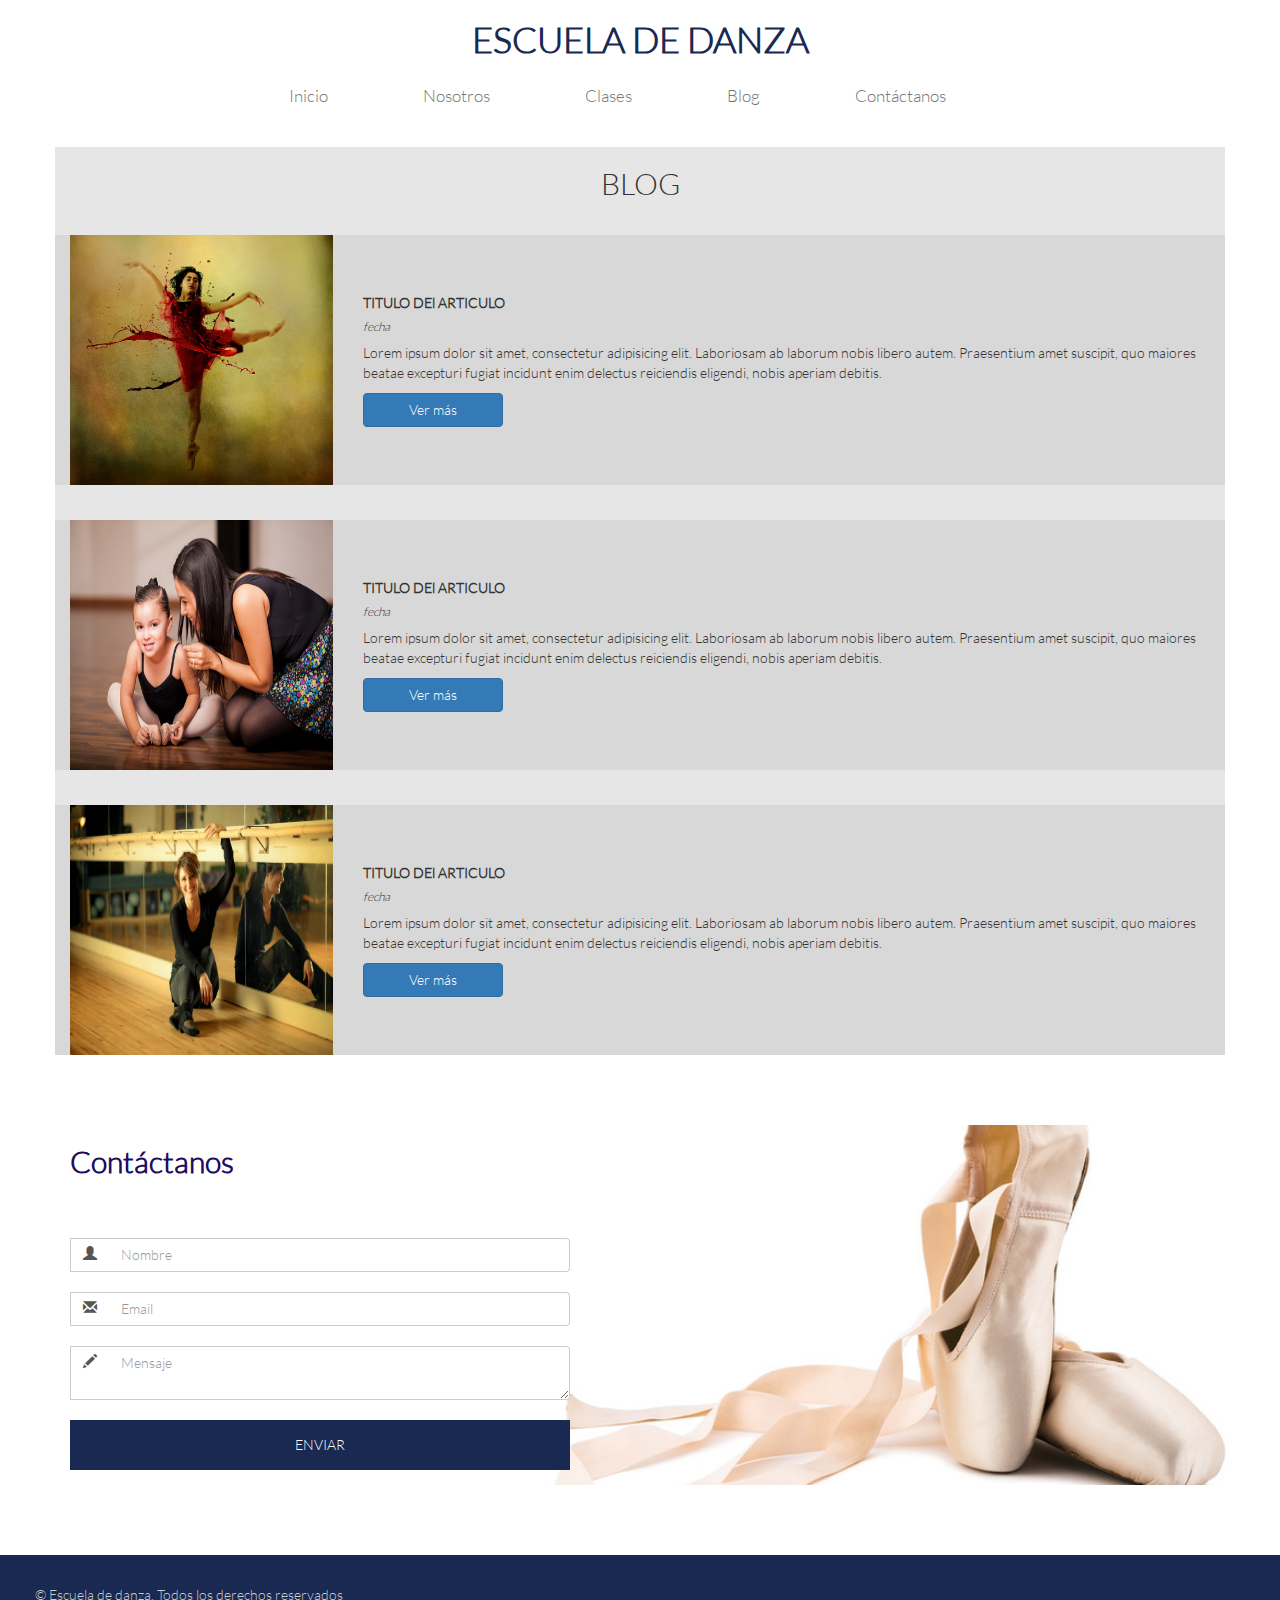
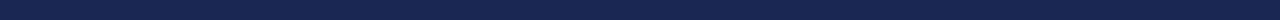
==== blog.html @ dc101c0e "arreglado el formulario" ====
<!DOCTYPE html>
<html>
<head>
    <meta name="viewport" content="width=device-width, initial-scale=1, maximum-scale=1, user-scalable=no">
	<meta charset="UTF-8">
	<title>Escuela de Danza</title>
	<link rel='stylesheet' type='text/css' href='http://fonts.googleapis.com/css?family=Montserrat:400,700'>
	
	<link rel="stylesheet" type="text/css" href="bootstrap/css/bootstrap.css">
	<script src="bootstrap/js/jquery.min.js"></script>
    <script src="bootstrap/js/bootstrap.js"></script>
    
	<link rel="stylesheet" type="text/css" href="css/utilities.css">
	<link rel="stylesheet" type="text/css" href="css/common.css">
	<link rel="stylesheet" type="text/css" href="css/main.css">
	 
</head>

<body>
  <!---------------------- HEADER ---------------------------->
    <header>
        <div class="container">
           
            <h1 class="text-blue text-center"><strong>ESCUELA DE DANZA</strong></h1>
            <nav class="navbar" role="navigation">
              <div class="navbar-header">
                <button type="button" class="navbar-toggle" data-toggle="collapse"
                        data-target=".navbar-ex1-collapse">
                  <span class="sr-only">Desplegar navegación</span>
                  <span class="icon-bar"></span>
                  <span class="icon-bar"></span>
                  <span class="icon-bar"></span>
                  <span class="icon-bar"></span>
                </button>
    
              </div>
              <div class="collapse navbar-collapse navbar-ex1-collapse">
                <ul class="nav navbar-nav">
                    <li><a href="index.html" class="text-gray">Inicio</a></li>
                    <li><a href="nosotros.html" class="text-gray">Nosotros</a></li>
                    <li><a href="clases.html" class="text-gray">Clases</a></li>
                    <li><a href="blog.html" class="text-gray">Blog</a></li>
                    <li><a href="#contactanos" class="text-gray">Contáctanos</a></li>
                </ul>
       </div>

            </nav>
   
         </div>   
    </header>

	<div class="container contenido">
		<b><center><h2>BLOG</h2></center></b>
		<div class="row fila-blog">
			<div class="col-md-3 col-xs-12 imagen">
			<img src="img/blog1.jpg" class="img-responsive" width="300" height="300">
			</div>
			<div class="col-md-9 col-xs-12 col-texto">
			<h5><b>TITULO DEl ARTICULO</b></h5> 
			<h6><i>fecha</i></h6>
			<p>Lorem ipsum dolor sit amet, consectetur adipisicing elit. Laboriosam ab laborum nobis libero autem. Praesentium amet suscipit, quo maiores beatae excepturi fugiat incidunt enim delectus reiciendis eligendi, nobis aperiam debitis.</p>
			<button type="button" class="btn btn-primary btn-ver">Ver más</button>
			</div>
		</div>
		<div class="row fila-blog">
			<div class="col-md-3 col-xs-12 imagen">
			<img src="img/profesor_5.jpg" class="img-responsive" width="300" height="300">
			</div>
			<div class="col-md-9 col-xs-12  col-texto">
			<h5><b>TITULO DEl ARTICULO</b></h5> 
			<h6><i>fecha</i></h6>
			<p>Lorem ipsum dolor sit amet, consectetur adipisicing elit. Laboriosam ab laborum nobis libero autem. Praesentium amet suscipit, quo maiores beatae excepturi fugiat incidunt enim delectus reiciendis eligendi, nobis aperiam debitis.</p>
			<button type="button" class="btn btn-primary btn-ver">Ver más</button>
			</div>
		</div>
		<div class="row fila-blog">
			<div class="col-md-3 col-xs-12 imagen">
			<img src="img/instructor_1.jpg" class="img-responsive" width="300" height="300">
			</div>
			<div class="col-md-9 col-xs-12 col-texto">
			<h5><b>TITULO DEl ARTICULO</b></h5> 
			<h6><i>fecha</i></h6>
			<p>Lorem ipsum dolor sit amet, consectetur adipisicing elit. Laboriosam ab laborum nobis libero autem. Praesentium amet suscipit, quo maiores beatae excepturi fugiat incidunt enim delectus reiciendis eligendi, nobis aperiam debitis.</p>
			<button type="button" class="btn btn-primary btn-ver">Ver más</button>
			</div>
		</div>
	</div>

<section id="contacto"> 
<div class="container dadmyform">
<h2 class="title-myform">Contáctanos</h2>
<div class="form-group myform"> 
  <div class="row">
    <div class="col-md-12 col-xs-12">
  	<div class="input-group">
  	<span class="input-group-addon"><i class="glyphicon glyphicon-user"></i></span>
  	<input  name="first_name" placeholder="Nombre" class="form-control"  type="text">
  	
  </div>
  	<div class="input-group">
  	<span class="input-group-addon"><i class="glyphicon glyphicon-envelope"></i></span>
  	<input  name="first_name" placeholder="Email" class="form-control"  type="text">
  
  </div>

    <div class="input-group">
        <span class="input-group-addon"><i class="glyphicon glyphicon-pencil"></i></span>
        	<textarea class="form-control mensaje" name="comment" placeholder="Mensaje"></textarea>
  </div>
  <div>
  	<button class="input-group btn-responsive boton col-md-12 ">ENVIAR</button>
  </div>
</div>
</div>
</div>
 </div>
</div>
  </section>
<footer>
       <div class="container-fluid">
           <div class="margen-pie">
              <p class="text-gris"> &copy; Escuela de danza. Todos los derechos reservados</p>
           </div>
       </div>        
    </footer>

  

</body>
</html>
---- css/utilities.css ----
/*Global*/
*{
	font-family: "Latolight";
}

@font-face{
	font-family: LatoHeavy;
	src: url(../fonts/LatoHeavy.ttf);
}
@font-face{
	font-family:Latolight ;
	src: url(../fonts/Latolight.ttf);
}
@font-face{
	font-family: DolceVita;
	src: url(../fonts/DolceVita.ttf);
}
@font-face{
	font-family: Neoteric-Bold;
	src: url(../fonts/Neoteric-Bold.ttf);
}

/* Shortcuts */

.pd-0{
	padding: 0;
}
.pt-5{
	padding-top: 5%;
}
.pb-5{
	padding-bottom: 5%;
}
.mg-0{
	margin: 0;
}
.w-100{
	width: 100%;
}
.lh{
	line-height: 1.5;
}
.text-center{
	text-align: center;
}
.text-left{
	text-align: left;
}
.text-white{
	color: white;
}
.text-gray{
	color: rgb(83, 88, 95);
}
.text-gris{
    color: #ccc;
}
.text-blue{
 color: #192951;
}
.a-none-decoration{
	text-decoration: none;
}
.bg-gray{
	background-color: rgb(244, 244, 244);
}
.bg-img-block{
	background-size: cover;
	background-repeat: no-repeat;
	background-position: center;
}
---- css/common.css ----
/* Inserta tu codigo que es común para todas las páginas aqui */
*{
    
}
header nav{
    text-align: center;
    
}
header nav ul{
    list-style-type: none;
    
}

header nav ul li{
    display: inline;
    margin-left: 10px;
    margin-right: 55px;
}

header nav ul li a{
    padding: 10px;
    font-size: 1.2em;
}

header nav a:hover{
    text-decoration: none;
    
}



footer{
    background: #192951;
}

footer .margen-pie{
    margin: 30px 0 15px 20px;
}
.navbar .navbar-nav {
    display: inline-block;
    float: none;
}
.navbar .navbar-collapse {
    text-align: center;
}

.myform{
    
    width: 500px;
    margin-top: 40px;
}
.myform .input-group{
    
    margin-top: 20px;
}
#contacto
{
    background: url(../img/shoes_1.jpg) right no-repeat;
    background-size: 60%;
    background-position:95%;
}
.dadmyform{
    margin-top: 70px;
    margin-bottom: 70px;
    
}
.boton{
    background-color: #192951;
    border: 1px solid #192951;
    color:white;
    height: 50px
}
.title-myform{
   color:#210B61;
   font-weight: bold;
}
span .input-group-addon{
    border: none;
}
---- css/main.css ----
/* Inserta tu codigo aqui */

*{
    margin: 0;
}

.banner{
    background: url(../img/dance_1.jpg) no-repeat;
    height: auto;
    background-size: cover;
    
}

.banner .margen-banner{
    margin-top: 14%;
    margin-bottom: 21%;
    
    
}
.banner .studio{
    font-size: 5em;
    margin-bottom: 10px;
}

.banner .juliart{
    font-size:14px ;
    
    width: 56%;
}

.banner button{
    background: #0e111f;
    margin-top: 15px;
    padding: 10px 34px;
    border: none;
    font-size: 1.1em;
    border-radius: 3px;
}

.resena{
    background: url(../img/textura_2.jpg);
    text-align: center;
    height: auto;
}

/*Esta clase comparten tanto resena y frase*/
.margenes{
    margin: 100px;
}
.resena p{
    font-size: 1.8em;
    
}

.resena img{
    width: 12%;
    margin-top: -20px;
}

.resena button{
    background: #192951;
    margin-top: 0px;
    padding: 2% 10.3%;
    border: none;
    font-size: 1.2em;
    border-radius: 5px;
}

.dobleimagen{

    background: url(../img/instructor_4.jpg)  no-repeat , 
                url(../img/profesor_9.jpg)  no-repeat;
    background-position: top left, top right;
    
    background-size: 51%, 50%;
    text-align: center;
    border: 1px solid #000;
}

.dobleimagen button{
    background: #192951;
    margin-top: 22.2%;
    padding:2.2% 15.2%;
    border: none;
    font-size: 1.5em;
    border-radius: 3px 3px 0  0;
    
}

.dobleimagen button a{
    text-decoration: none;
    
}

.dobleimagen button a:hover{
    color: #fff;
    
}

.frase{
    background: url(../img/textura_2.jpg);
    text-align: center;
    font-size: 3em;
    height: auto;
}

.contenido_mapa{
    background: #192951;
    
}

.contenido_mapa .texto{
    margin-left: 7%;
}
.margen-contenido-mapa{
    margin-top: 6%;
    
}
.contenido_mapa .map{
    text-align: center;
    margin-bottom: 8%;
}
.imagen img{
    background-size: contain;
    height: 250px;
    background-color: #A4A4A4;
}
.fila-blog{
     background-color:#D8D8D8;
    margin-top: 35px;
}
.btn-ver{
    width: 140px;
}
.contenido{
    background-color: #E6E6E6;
   
}
.col-texto{
    margin-top: 50px;
}
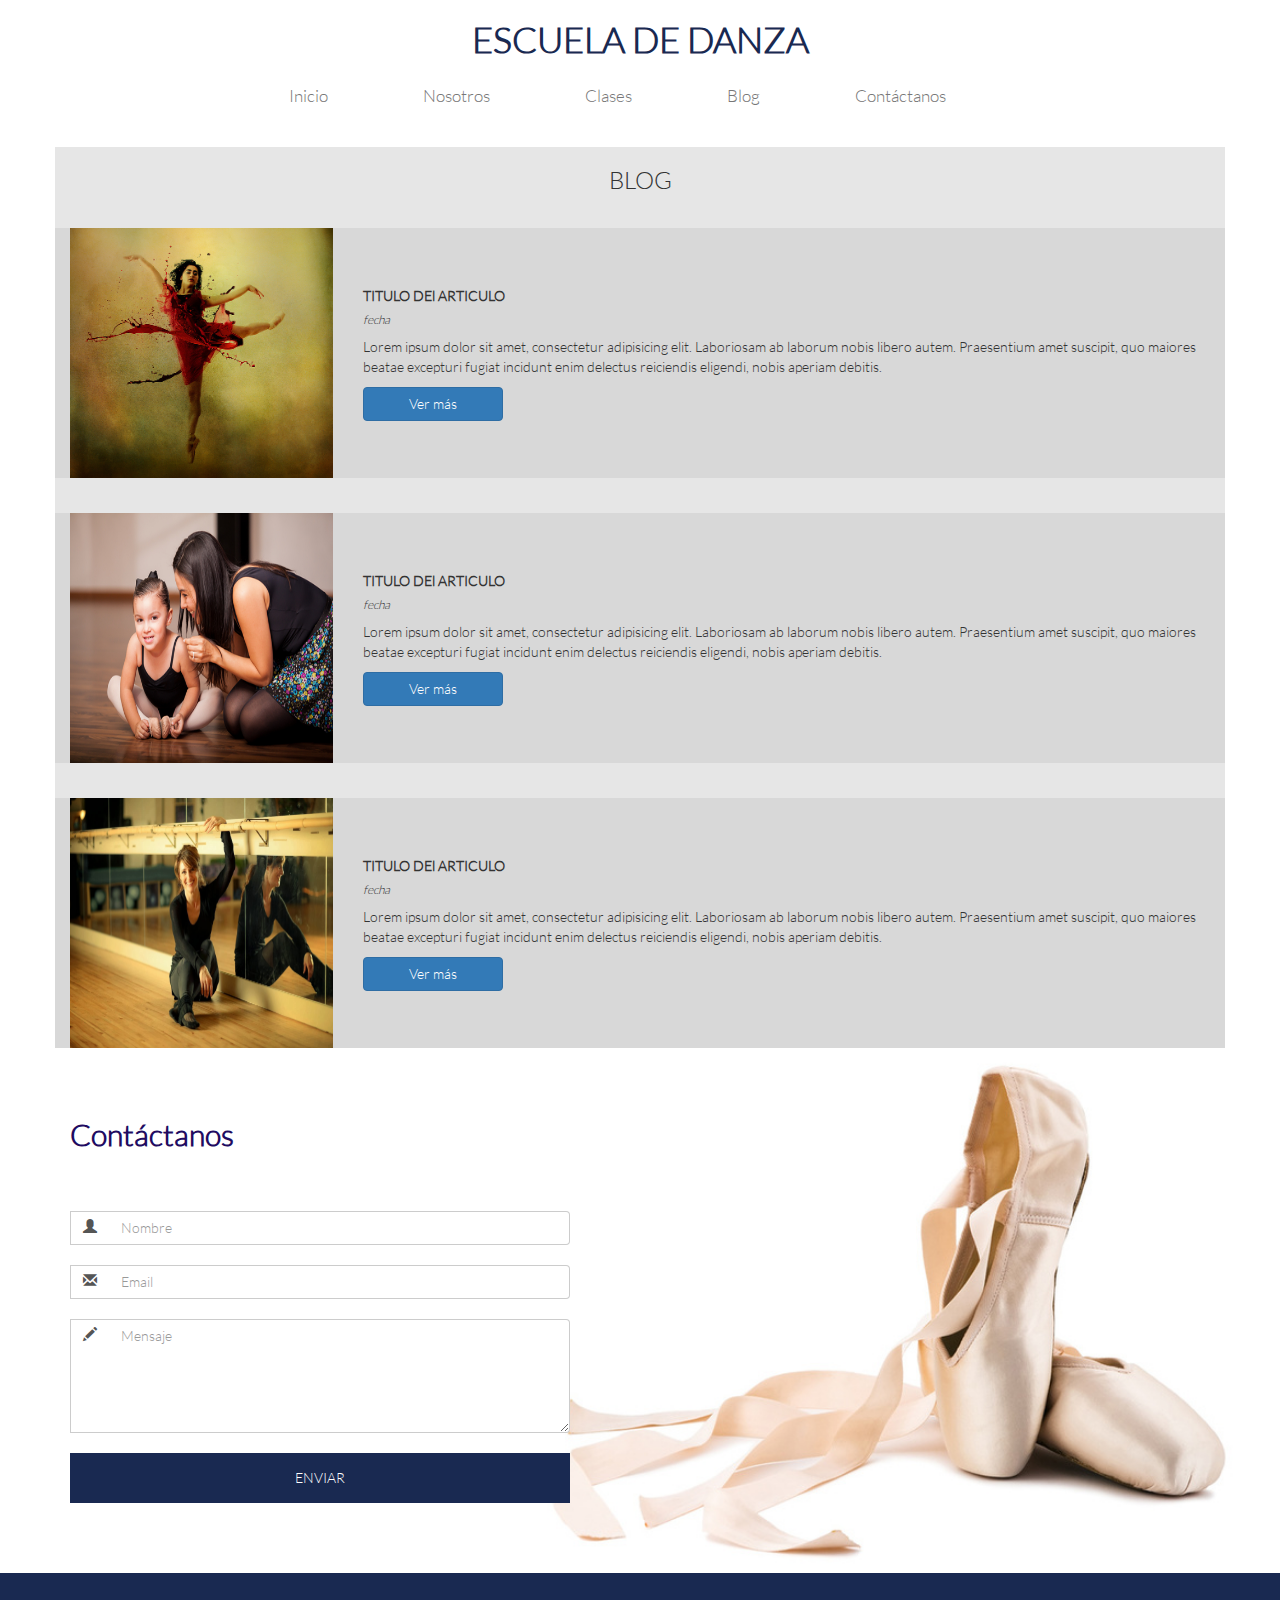
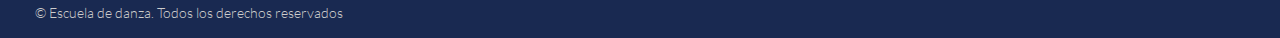
==== commit 3b123b98: "fixing forms" ====
--- a/blog.html
+++ b/blog.html
@@ -40,7 +40,7 @@
                     <li><a href="nosotros.html" class="text-gray">Nosotros</a></li>
                     <li><a href="clases.html" class="text-gray">Clases</a></li>
                     <li><a href="blog.html" class="text-gray">Blog</a></li>
-                    <li><a href="#contactanos" class="text-gray">Contáctanos</a></li>
+                    <li><a href="#contacto" class="text-gray">Contáctanos</a></li>
                 </ul>
        </div>
 
@@ -50,7 +50,7 @@
     </header>
 
 	<div class="container contenido">
-		<b><center><h2>BLOG</h2></center></b>
+		<b><center><h3>BLOG</h3></center></b>
 		<div class="row fila-blog">
 			<div class="col-md-3 col-xs-12 imagen">
 			<img src="img/blog1.jpg" class="img-responsive" width="300" height="300">
@@ -87,35 +87,37 @@
 	</div>
 
 <section id="contacto"> 
-<div class="container dadmyform">
-<h2 class="title-myform">Contáctanos</h2>
-<div class="form-group myform"> 
-  <div class="row">
-    <div class="col-md-12 col-xs-12">
-  	<div class="input-group">
-  	<span class="input-group-addon"><i class="glyphicon glyphicon-user"></i></span>
-  	<input  name="first_name" placeholder="Nombre" class="form-control"  type="text">
-  	
-  </div>
-  	<div class="input-group">
-  	<span class="input-group-addon"><i class="glyphicon glyphicon-envelope"></i></span>
-  	<input  name="first_name" placeholder="Email" class="form-control"  type="text">
-  
-  </div>
+          <div class="container">
+            <div class="dadmyform">
+              <h2 class="title-myform">Contáctanos</h2>
+              <div class="form-group myform"> 
+                <div class="row">
+                  <div class="col-md-12 col-xs-12">
+                  <div class="input-group">
+                  <span class="input-group-addon"><i class="glyphicon glyphicon-user"></i></span>
+                  <input  name="first_name" placeholder="Nombre" class="form-control"  type="text">    
+                  </div>
+    
+                  <div class="input-group">
+                  <span class="input-group-addon"><i class="glyphicon glyphicon-envelope"></i></span>
+                  <input  name="first_name" placeholder="Email" class="form-control"  type="text">
+                </div>
 
-    <div class="input-group">
-        <span class="input-group-addon"><i class="glyphicon glyphicon-pencil"></i></span>
-        	<textarea class="form-control mensaje" name="comment" placeholder="Mensaje"></textarea>
-  </div>
-  <div>
-  	<button class="input-group btn-responsive boton col-md-12 ">ENVIAR</button>
-  </div>
-</div>
-</div>
-</div>
- </div>
-</div>
-  </section>
+                  <div class="input-group">
+                      <span class="input-group-addon"><i class="glyphicon glyphicon-pencil"></i></span>
+                        <textarea class="form-control mensaje" rows="5" name="comment" placeholder="Mensaje"></textarea>
+                </div>
+                <div>
+                  <button class="input-group boton col-md-12 col-xs-12">ENVIAR</button>
+                </div>
+              </div>
+              </div>
+              </div>
+               </div>
+              </div>
+
+              </div>
+                </section>
 <footer>
        <div class="container-fluid">
            <div class="margen-pie">
--- a/css/common.css
+++ b/css/common.css
@@ -27,6 +27,13 @@
     
 }
 
+#contactanos{
+    background: url(../img/shoes_1.jpg) right  no-repeat;
+    background-size: 55%;
+    background-position:95%;
+   
+}
+
 
 
 footer{
@@ -45,30 +52,31 @@
 }
 
 .myform{
-    
+   
     width: 500px;
     margin-top: 40px;
 }
 .myform .input-group{
-    
+   
     margin-top: 20px;
 }
+
 #contacto
 {
     background: url(../img/shoes_1.jpg) right no-repeat;
     background-size: 60%;
     background-position:95%;
+
 }
 .dadmyform{
     margin-top: 70px;
     margin-bottom: 70px;
-    
 }
 .boton{
     background-color: #192951;
     border: 1px solid #192951;
     color:white;
-    height: 50px
+    height: 50px;
 }
 .title-myform{
    color:#210B61;
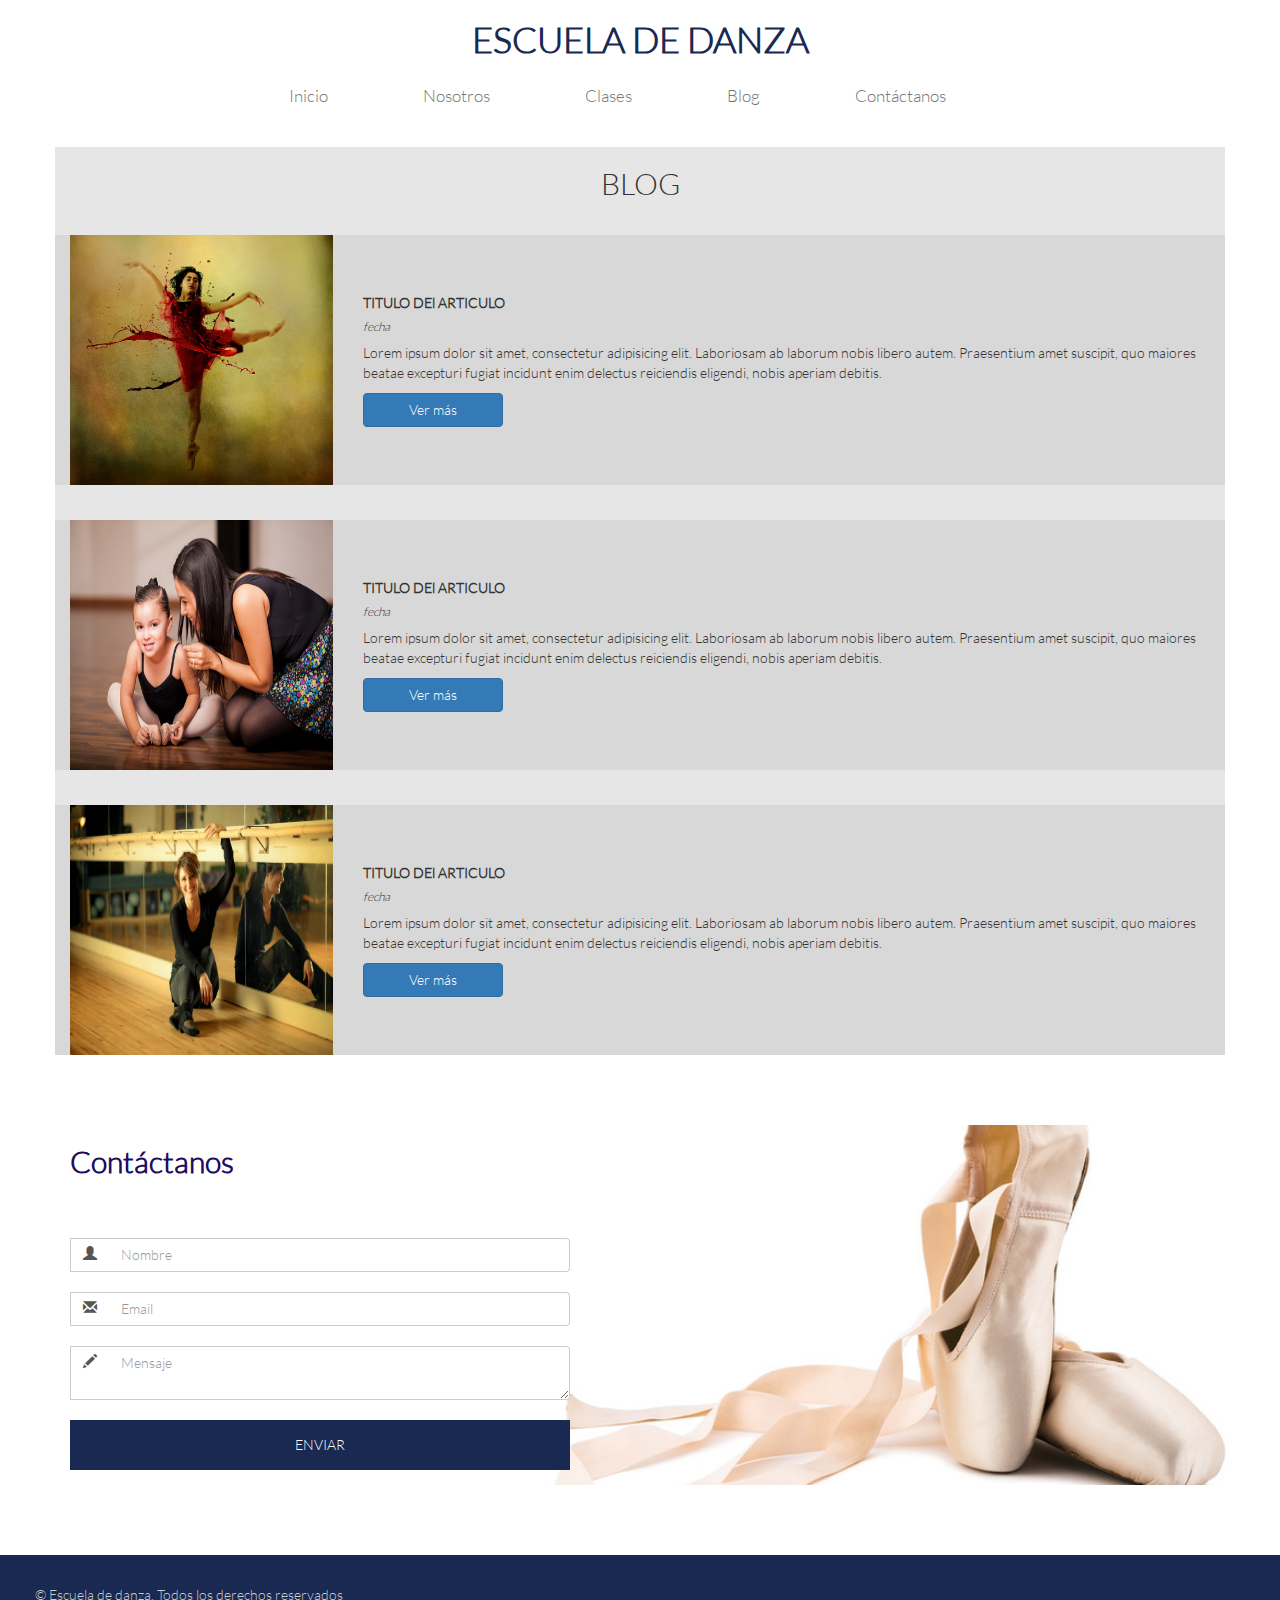
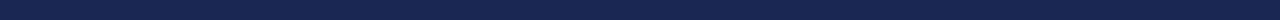
==== commit 8ed293f1: "fix 3" ====
--- a/blog.html
+++ b/blog.html
@@ -40,7 +40,7 @@
                     <li><a href="nosotros.html" class="text-gray">Nosotros</a></li>
                     <li><a href="clases.html" class="text-gray">Clases</a></li>
                     <li><a href="blog.html" class="text-gray">Blog</a></li>
-                    <li><a href="#contacto" class="text-gray">Contáctanos</a></li>
+                    <li><a href="#contactanos" class="text-gray">Contáctanos</a></li>
                 </ul>
        </div>
 
@@ -50,7 +50,7 @@
     </header>
 
 	<div class="container contenido">
-		<b><center><h3>BLOG</h3></center></b>
+		<b><center><h2>BLOG</h2></center></b>
 		<div class="row fila-blog">
 			<div class="col-md-3 col-xs-12 imagen">
 			<img src="img/blog1.jpg" class="img-responsive" width="300" height="300">
@@ -87,37 +87,34 @@
 	</div>
 
 <section id="contacto"> 
-          <div class="container">
-            <div class="dadmyform">
-              <h2 class="title-myform">Contáctanos</h2>
-              <div class="form-group myform"> 
-                <div class="row">
-                  <div class="col-md-12 col-xs-12">
-                  <div class="input-group">
-                  <span class="input-group-addon"><i class="glyphicon glyphicon-user"></i></span>
-                  <input  name="first_name" placeholder="Nombre" class="form-control"  type="text">    
-                  </div>
-    
-                  <div class="input-group">
-                  <span class="input-group-addon"><i class="glyphicon glyphicon-envelope"></i></span>
-                  <input  name="first_name" placeholder="Email" class="form-control"  type="text">
-                </div>
+<div class="container dadmyform">
+<h2 class="title-myform">Contáctanos</h2>
+<div class="form-group myform"> 
+  <div class="row">
+    <div class="col-md-12 col-xs-12">
+  	<div class="input-group">
+  	<span class="input-group-addon"><i class="glyphicon glyphicon-user"></i></span>
+  	<input  name="first_name" placeholder="Nombre" class="form-control"  type="text">
+  	
+  </div>
+  	<div class="input-group">
+  	<span class="input-group-addon"><i class="glyphicon glyphicon-envelope"></i></span>
+  	<input  name="first_name" placeholder="Email" class="form-control"  type="text">
+  
+  </div>
 
-                  <div class="input-group">
-                      <span class="input-group-addon"><i class="glyphicon glyphicon-pencil"></i></span>
-                        <textarea class="form-control mensaje" rows="5" name="comment" placeholder="Mensaje"></textarea>
-                </div>
-                <div>
-                  <button class="input-group boton col-md-12 col-xs-12">ENVIAR</button>
-                </div>
-              </div>
-              </div>
-              </div>
-               </div>
-              </div>
-
-              </div>
-                </section>
+    <div class="input-group">
+        <span class="input-group-addon"><i class="glyphicon glyphicon-pencil"></i></span>
+        	<textarea class="form-control mensaje" name="comment" placeholder="Mensaje"></textarea>
+  </div>
+  <div>
+  	<button class="input-group btn-responsive boton col-md-12 ">ENVIAR</button>
+  </div>
+</div>
+</div>
+</div>
+ </div>
+  </section>
 <footer>
        <div class="container-fluid">
            <div class="margen-pie">
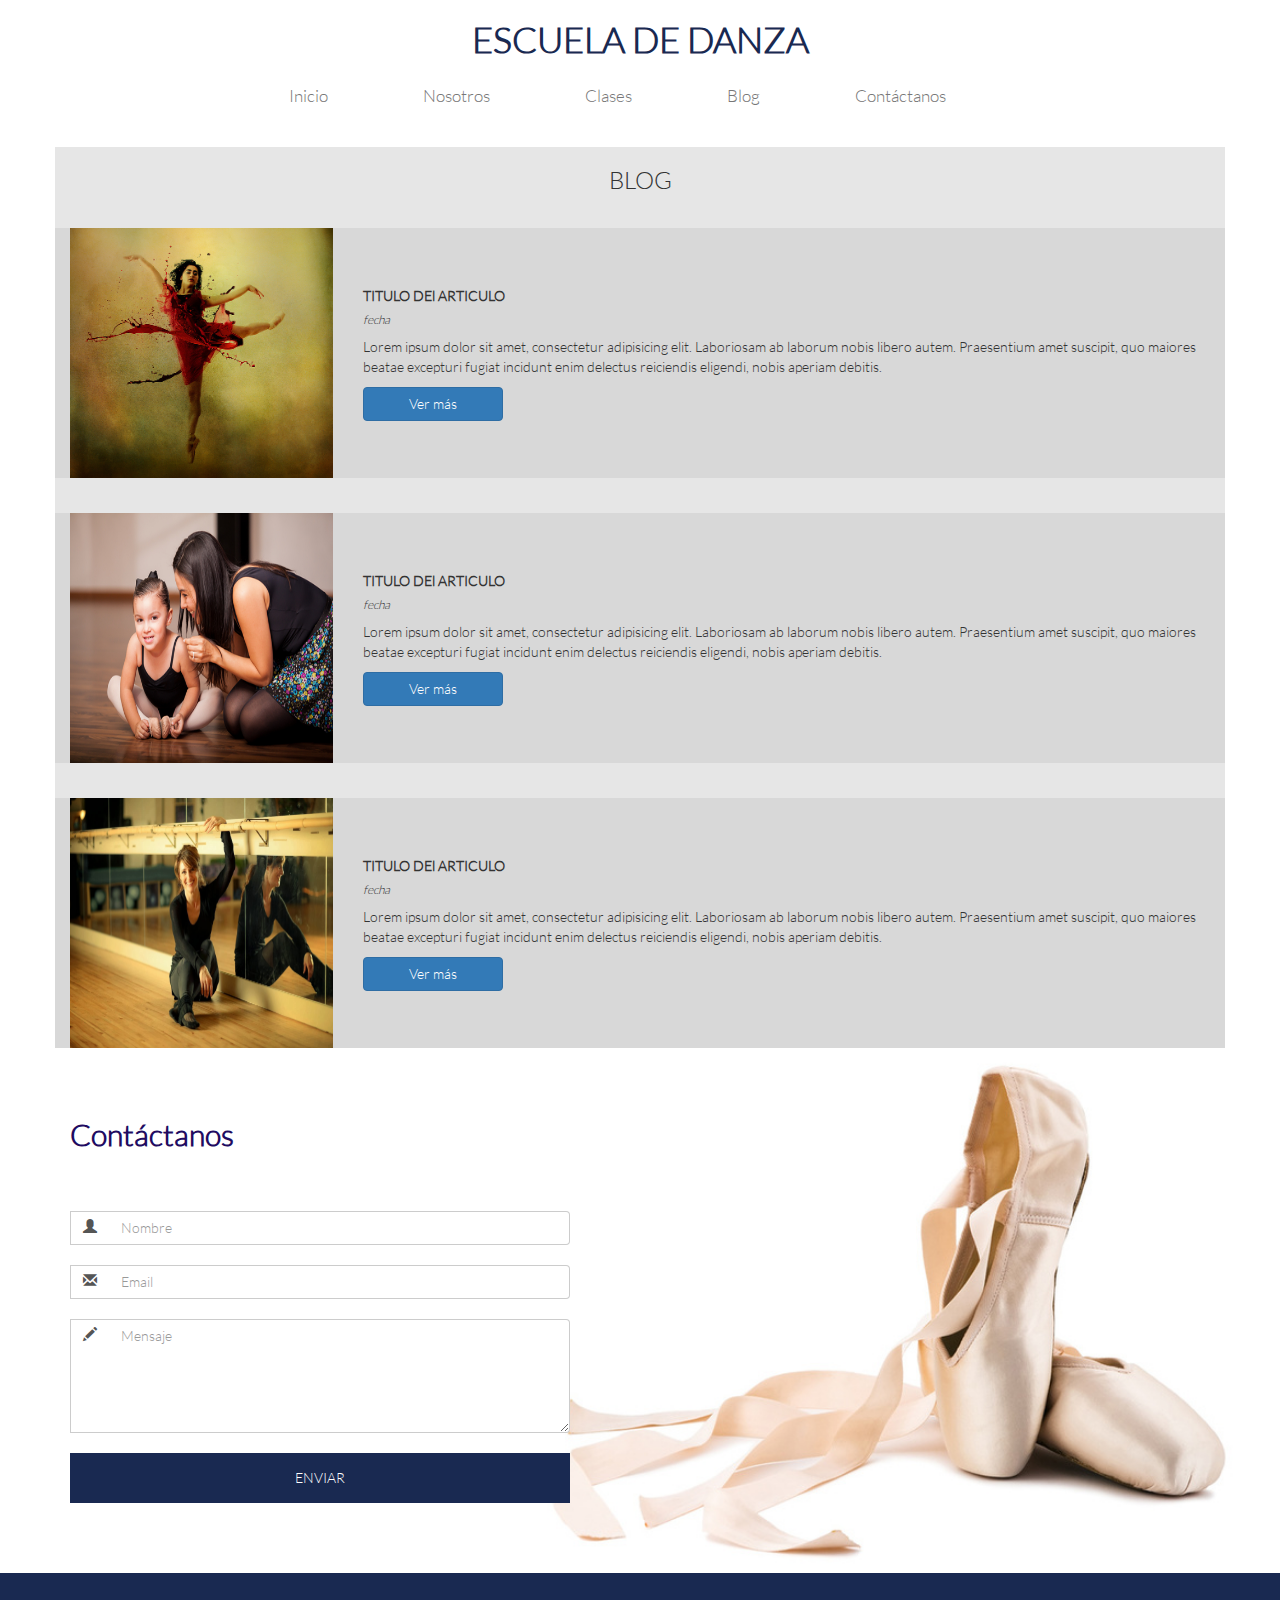
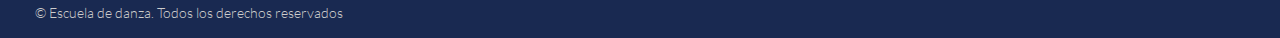
==== commit 0d712a8c: "subo cambio y merge" ====
--- a/blog.html
+++ b/blog.html
@@ -40,7 +40,7 @@
                     <li><a href="nosotros.html" class="text-gray">Nosotros</a></li>
                     <li><a href="clases.html" class="text-gray">Clases</a></li>
                     <li><a href="blog.html" class="text-gray">Blog</a></li>
-                    <li><a href="#contactanos" class="text-gray">Contáctanos</a></li>
+                    <li><a href="#contacto" class="text-gray">Contáctanos</a></li>
                 </ul>
        </div>
 
@@ -50,7 +50,7 @@
     </header>
 
 	<div class="container contenido">
-		<b><center><h2>BLOG</h2></center></b>
+		<b><center><h3>BLOG</h3></center></b>
 		<div class="row fila-blog">
 			<div class="col-md-3 col-xs-12 imagen">
 			<img src="img/blog1.jpg" class="img-responsive" width="300" height="300">
@@ -87,34 +87,37 @@
 	</div>
 
 <section id="contacto"> 
-<div class="container dadmyform">
-<h2 class="title-myform">Contáctanos</h2>
-<div class="form-group myform"> 
-  <div class="row">
-    <div class="col-md-12 col-xs-12">
-  	<div class="input-group">
-  	<span class="input-group-addon"><i class="glyphicon glyphicon-user"></i></span>
-  	<input  name="first_name" placeholder="Nombre" class="form-control"  type="text">
-  	
-  </div>
-  	<div class="input-group">
-  	<span class="input-group-addon"><i class="glyphicon glyphicon-envelope"></i></span>
-  	<input  name="first_name" placeholder="Email" class="form-control"  type="text">
-  
-  </div>
+          <div class="container">
+            <div class="dadmyform">
+              <h2 class="title-myform">Contáctanos</h2>
+              <div class="form-group myform"> 
+                <div class="row">
+                  <div class="col-md-12 col-xs-6">
+                  <div class="input-group">
+                  <span class="input-group-addon"><i class="glyphicon glyphicon-user"></i></span>
+                  <input  name="first_name" placeholder="Nombre" class="form-control"  type="text">    
+                  </div>
+    
+                  <div class="input-group">
+                  <span class="input-group-addon"><i class="glyphicon glyphicon-envelope"></i></span>
+                  <input  name="first_name" placeholder="Email" class="form-control"  type="text">
+                </div>
 
-    <div class="input-group">
-        <span class="input-group-addon"><i class="glyphicon glyphicon-pencil"></i></span>
-        	<textarea class="form-control mensaje" name="comment" placeholder="Mensaje"></textarea>
-  </div>
-  <div>
-  	<button class="input-group btn-responsive boton col-md-12 ">ENVIAR</button>
-  </div>
-</div>
-</div>
-</div>
- </div>
-  </section>
+                  <div class="input-group">
+                      <span class="input-group-addon"><i class="glyphicon glyphicon-pencil"></i></span>
+                        <textarea class="form-control mensaje" rows="5" name="comment" placeholder="Mensaje"></textarea>
+                </div>
+                <div>
+                  <button class="input-group boton col-md-12 col-xs-12">ENVIAR</button>
+                </div>
+              </div>
+              </div>
+              </div>
+               </div>
+              </div>
+
+                </section>
+
 <footer>
        <div class="container-fluid">
            <div class="margen-pie">
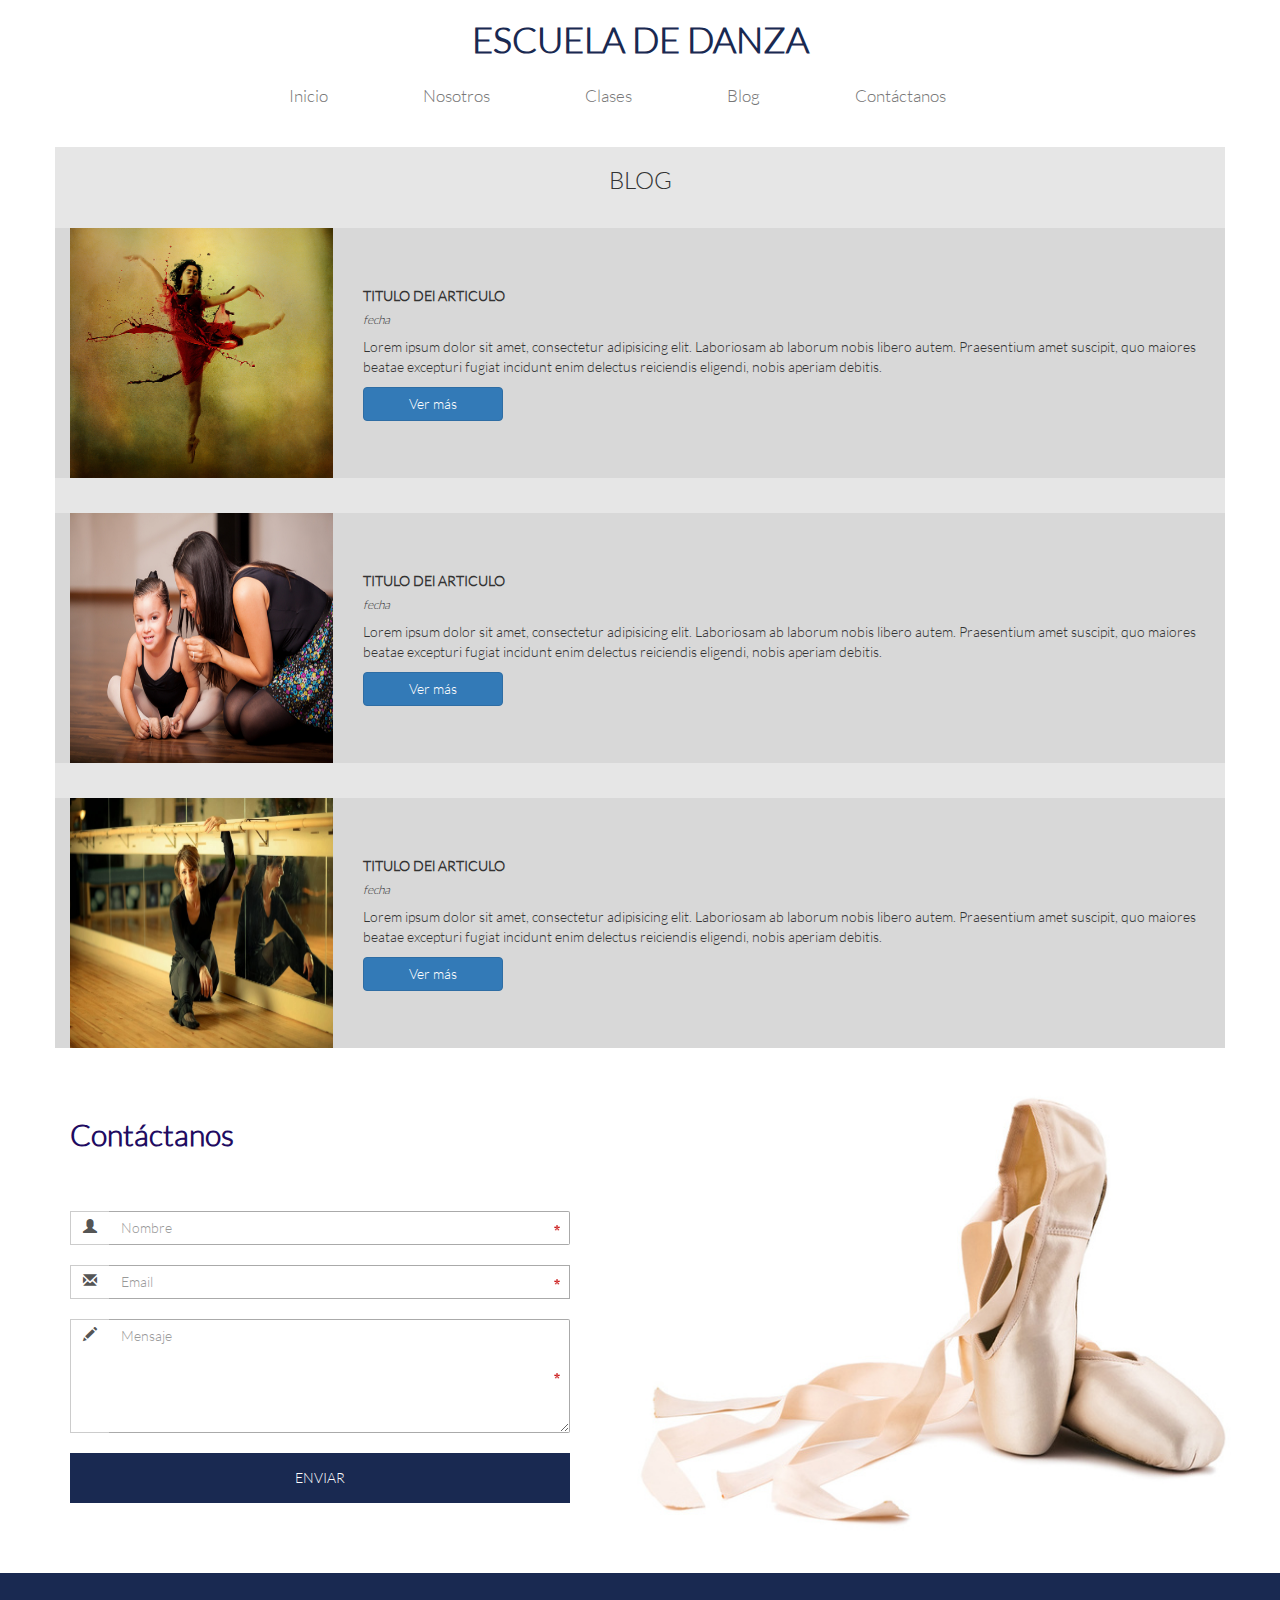
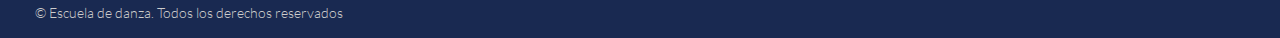
==== commit 88ebee75: "add styles form" ====
--- a/blog.html
+++ b/blog.html
@@ -86,38 +86,45 @@
 		</div>
 	</div>
 
-<section id="contacto"> 
-          <div class="container">
-            <div class="dadmyform">
-              <h2 class="title-myform">Contáctanos</h2>
-              <div class="form-group myform"> 
-                <div class="row">
-                  <div class="col-md-12 col-xs-6">
-                  <div class="input-group">
-                  <span class="input-group-addon"><i class="glyphicon glyphicon-user"></i></span>
-                  <input  name="first_name" placeholder="Nombre" class="form-control"  type="text">    
-                  </div>
-    
-                  <div class="input-group">
-                  <span class="input-group-addon"><i class="glyphicon glyphicon-envelope"></i></span>
-                  <input  name="first_name" placeholder="Email" class="form-control"  type="text">
-                </div>
+    <section id="contacto"> 
+           <div class="container">
+              <div class="dadmyform">
+                 <h2 class="title-myform">Contáctanos</h2>
+              
+                 <form class="contact_form" action="" method="post" name="contact_form">
+              
+                      <div class="form-group myform"> 
+                        <div class="row">
+                          <div class="col-md-12 col-xs-6">
 
-                  <div class="input-group">
-                      <span class="input-group-addon"><i class="glyphicon glyphicon-pencil"></i></span>
-                        <textarea class="form-control mensaje" rows="5" name="comment" placeholder="Mensaje"></textarea>
-                </div>
-                <div>
-                  <button class="input-group boton col-md-12 col-xs-12">ENVIAR</button>
-                </div>
-              </div>
-              </div>
-              </div>
-               </div>
+                              <div class="input-group">
+                                  <span class="input-group-addon"><i class="glyphicon glyphicon-user"></i></span>
+                                  <input  name="name" placeholder="Nombre" class="form-control"  type="text" required>    
+                              </div>
+
+                              <div class="input-group">
+                                  <span class="input-group-addon"><i class="glyphicon glyphicon-envelope"></i></span>
+                                  <input  type="email" name="email" placeholder="Email" class="form-control"   required>
+                                  <span class="form_hint">Formato apropiado "name@something.com"</span>
+                              </div>
+
+                              <div class="input-group">
+                                  <span class="input-group-addon"><i class="glyphicon glyphicon-pencil"></i></span>
+                                  <textarea class="form-control mensaje" rows="5" name="message" placeholder="Mensaje" required></textarea>
+                              </div>
+                              <div>
+                                  <button class="input-group boton col-md-12 col-xs-12">ENVIAR</button>
+                              </div>
+                          </div>
+                        </div>
+                     </div>
+                 </form>
               </div>
 
-                </section>
-
+           
+           </div>
+        </section>
+   
 <footer>
        <div class="container-fluid">
            <div class="margen-pie">
--- a/css/common.css
+++ b/css/common.css
@@ -64,10 +64,92 @@
 #contacto
 {
     background: url(../img/shoes_1.jpg) right no-repeat;
-    background-size: 60%;
+    background-size: 52%;
     background-position:95%;
 
 }
+
+
+/*Aplicando estilos al form*/
+*:focus{
+    outline: none;
+}
+
+::-webkit-validation-buble-message{
+    padding: 1em;
+}
+
+.form_hint{
+    font-size: 11px;
+}
+.contact_form input, .contact_form textarea{
+    border: 1px solid #aaa;
+    border-left: none;
+    
+    border-radius: 2px;
+    -moz-transition: padding .25s;
+    -webkit-transition: padding .25s;
+    -o-transition: padding .25s;
+    transition: padding .25s;
+    
+    padding-right: 30px;
+}
+/*invalido*/
+.contact_form input:focus:invalid, .contact_form textarea:focus:invalid{
+    background: transparent url(../img/invalido.png) no-repeat 98% center;
+    box-shadow: 0 0 5px #d45252;
+    border-color: #b03535;
+}
+/*valido*/
+.contact_form input:required:valid, .contact_form textarea:required:valid{
+    background: transparent url(../img/valido.png) no-repeat 98% center;
+    box-shadow: 0 0 5px #5cd053;
+    border-color: #28921f;
+}
+.contact_form input:focus, .contact_form textarea:focus{
+    background: transparent;
+    border: 1px solid #555;
+    box-shadow: 0 0 3px #aaa;
+    padding-right: 70px;
+}
+input:required, textarea:required{
+    background: url(../img/asteriscorojo.png) no-repeat 98% center;
+    background-size: 1.3%;
+}
+.form_hint{
+    background: #d45252;
+    border-radius: 3px 3px 3px 3px;
+    color: white;
+    margin-left: 8px;
+    padding: 1px 6px;
+    z-index: 999;
+    position: absolute;
+    display: none;
+}
+
+.form_hint::before{
+    content: "\25C0";
+    color: #d45252;
+    position: absolute;
+    top: 1px;
+    left: -6px;
+}
+
+.contact_form input:focus + .form_hint{
+    display: inline;
+}
+
+.contact_form input:required:valid + .form_hint{
+    background: #28921f;
+}
+
+.contact_form input:required:valid + .form_hint::before{
+    color: #28921f;
+}
+/*finalizado estilos al form*/
+
+
+
 .dadmyform{
     margin-top: 70px;
     margin-bottom: 70px;
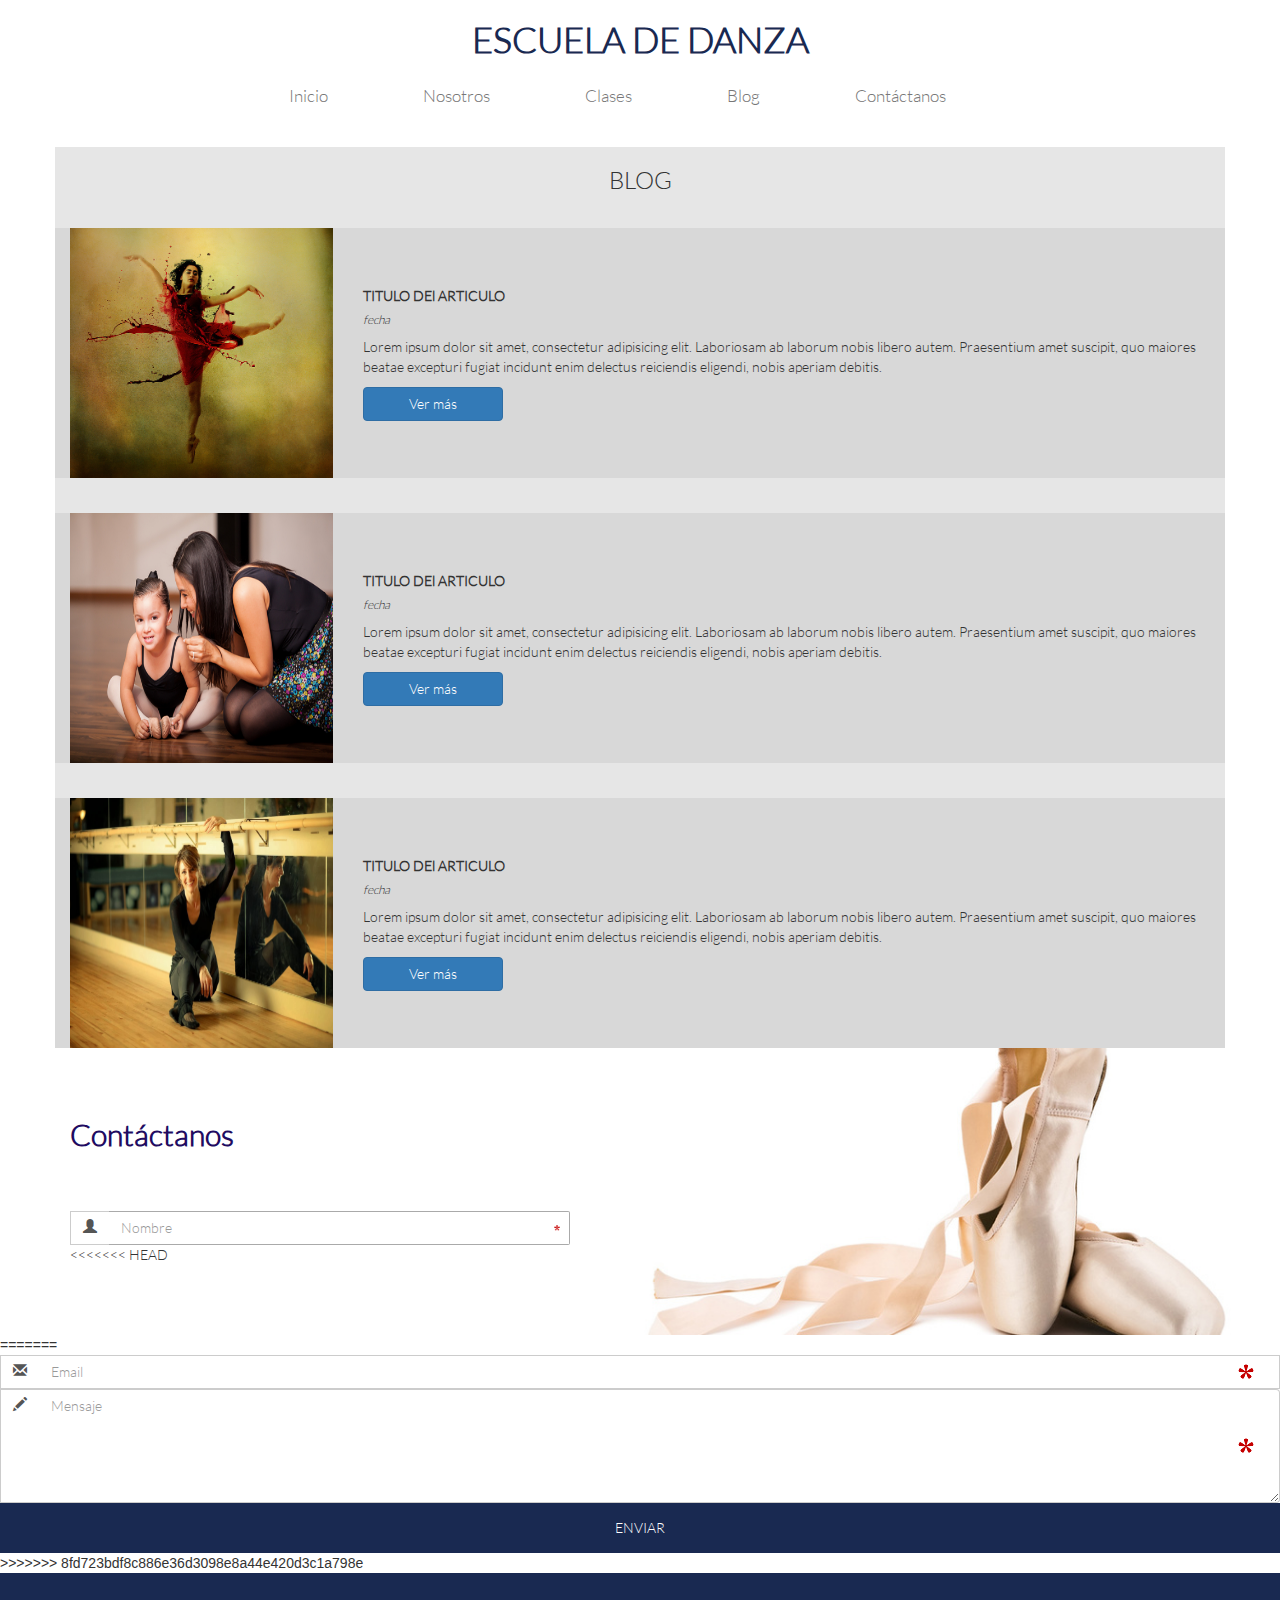
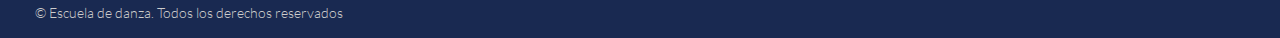
==== commit 74c2a84b: "fixed blog y clases" ====
--- a/blog.html
+++ b/blog.html
@@ -102,6 +102,10 @@
                                   <input  name="name" placeholder="Nombre" class="form-control"  type="text" required>    
                               </div>
 
+<<<<<<< HEAD
+                </section>
+
+=======
                               <div class="input-group">
                                   <span class="input-group-addon"><i class="glyphicon glyphicon-envelope"></i></span>
                                   <input  type="email" name="email" placeholder="Email" class="form-control"   required>
@@ -125,6 +129,7 @@
            </div>
         </section>
    
+>>>>>>> 8fd723bdf8c886e36d3098e8a44e420d3c1a798e
 <footer>
        <div class="container-fluid">
            <div class="margen-pie">
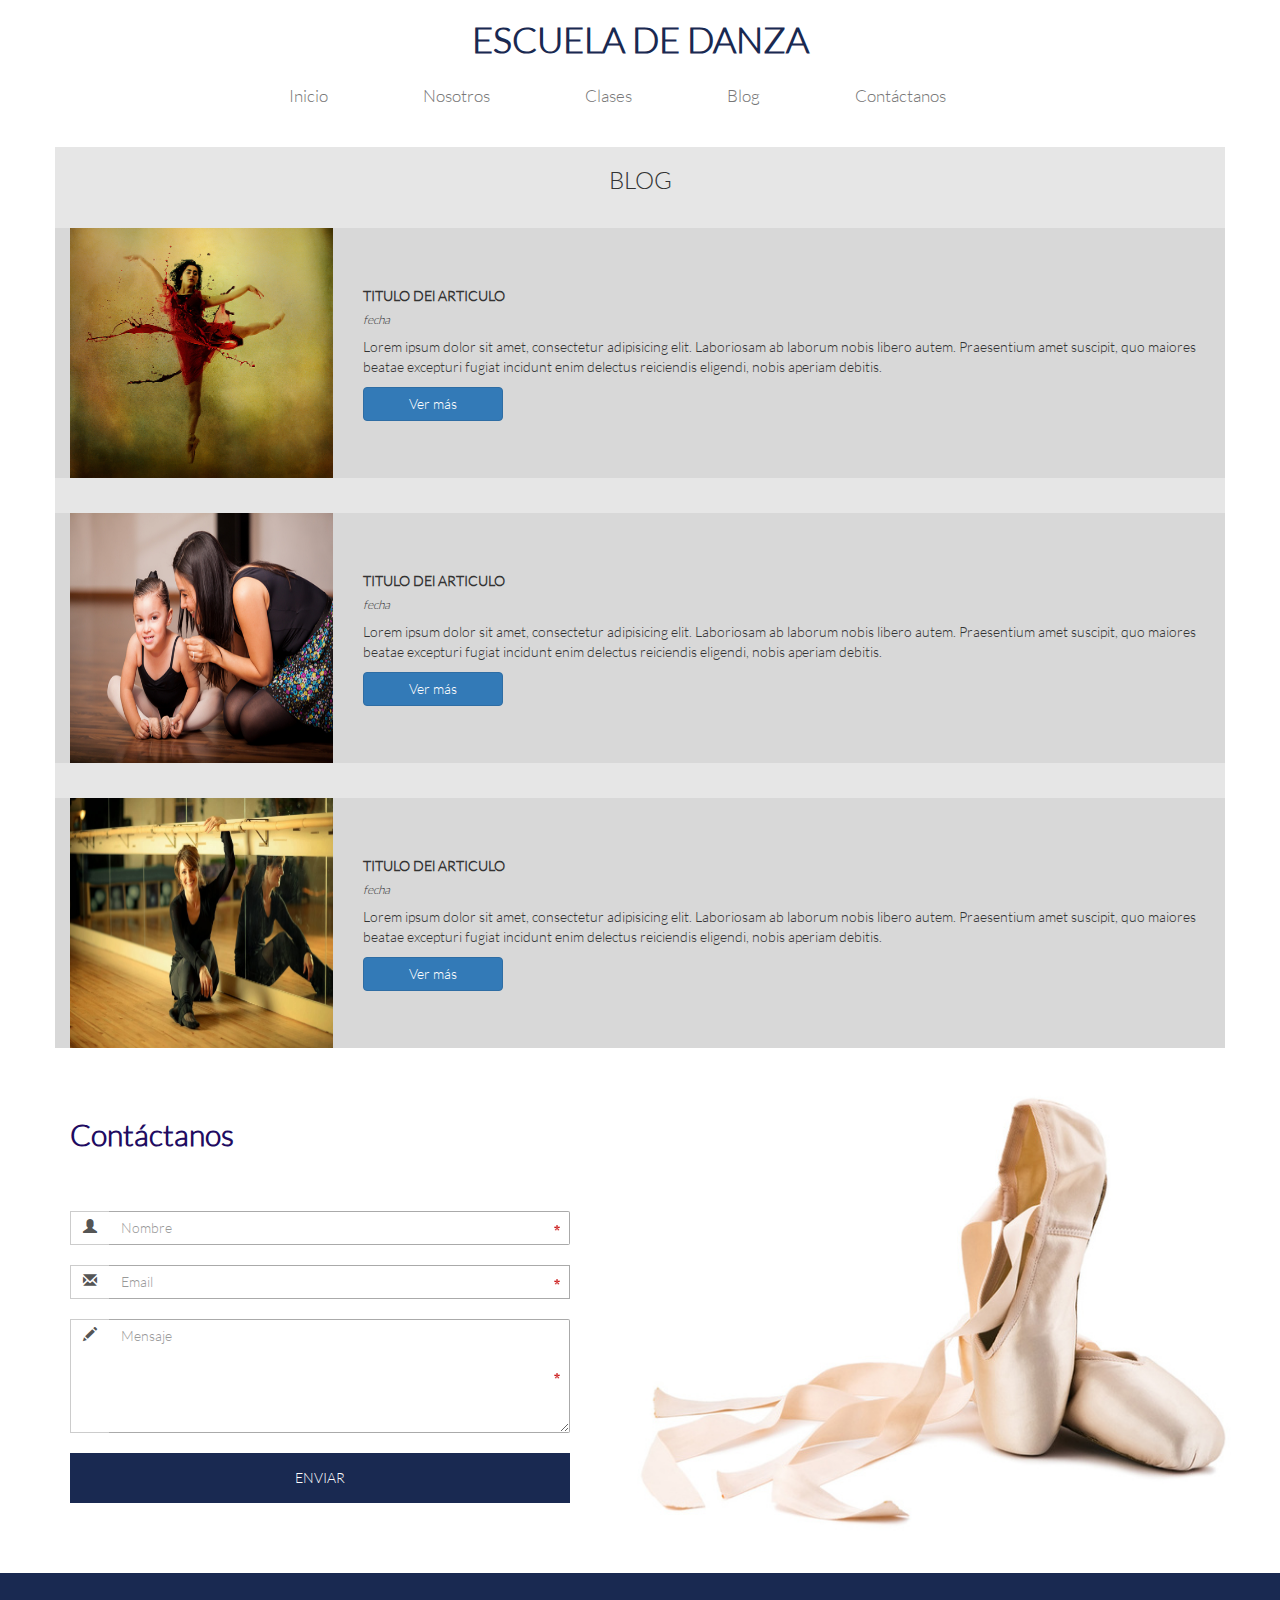
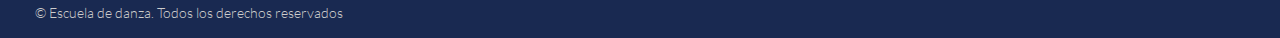
==== commit 352e3ba9: "fixed blog" ====
--- a/blog.html
+++ b/blog.html
@@ -100,13 +100,8 @@
                               <div class="input-group">
                                   <span class="input-group-addon"><i class="glyphicon glyphicon-user"></i></span>
                                   <input  name="name" placeholder="Nombre" class="form-control"  type="text" required>    
-                              </div>
-
-<<<<<<< HEAD
-                </section>
-
-=======
-                              <div class="input-group">
+                               </div>
+                               <div class="input-group">
                                   <span class="input-group-addon"><i class="glyphicon glyphicon-envelope"></i></span>
                                   <input  type="email" name="email" placeholder="Email" class="form-control"   required>
                                   <span class="form_hint">Formato apropiado "name@something.com"</span>
@@ -129,7 +124,6 @@
            </div>
         </section>
    
->>>>>>> 8fd723bdf8c886e36d3098e8a44e420d3c1a798e
 <footer>
        <div class="container-fluid">
            <div class="margen-pie">
--- a/css/main.css
+++ b/css/main.css
@@ -120,6 +120,13 @@
     text-align: center;
     margin-bottom: 8%;
 }
+
+
+.contenido_mapa .text-visita{
+    font-size: 1.5em;
+}
+
+
 .imagen img{
     background-size: contain;
     height: 250px;
